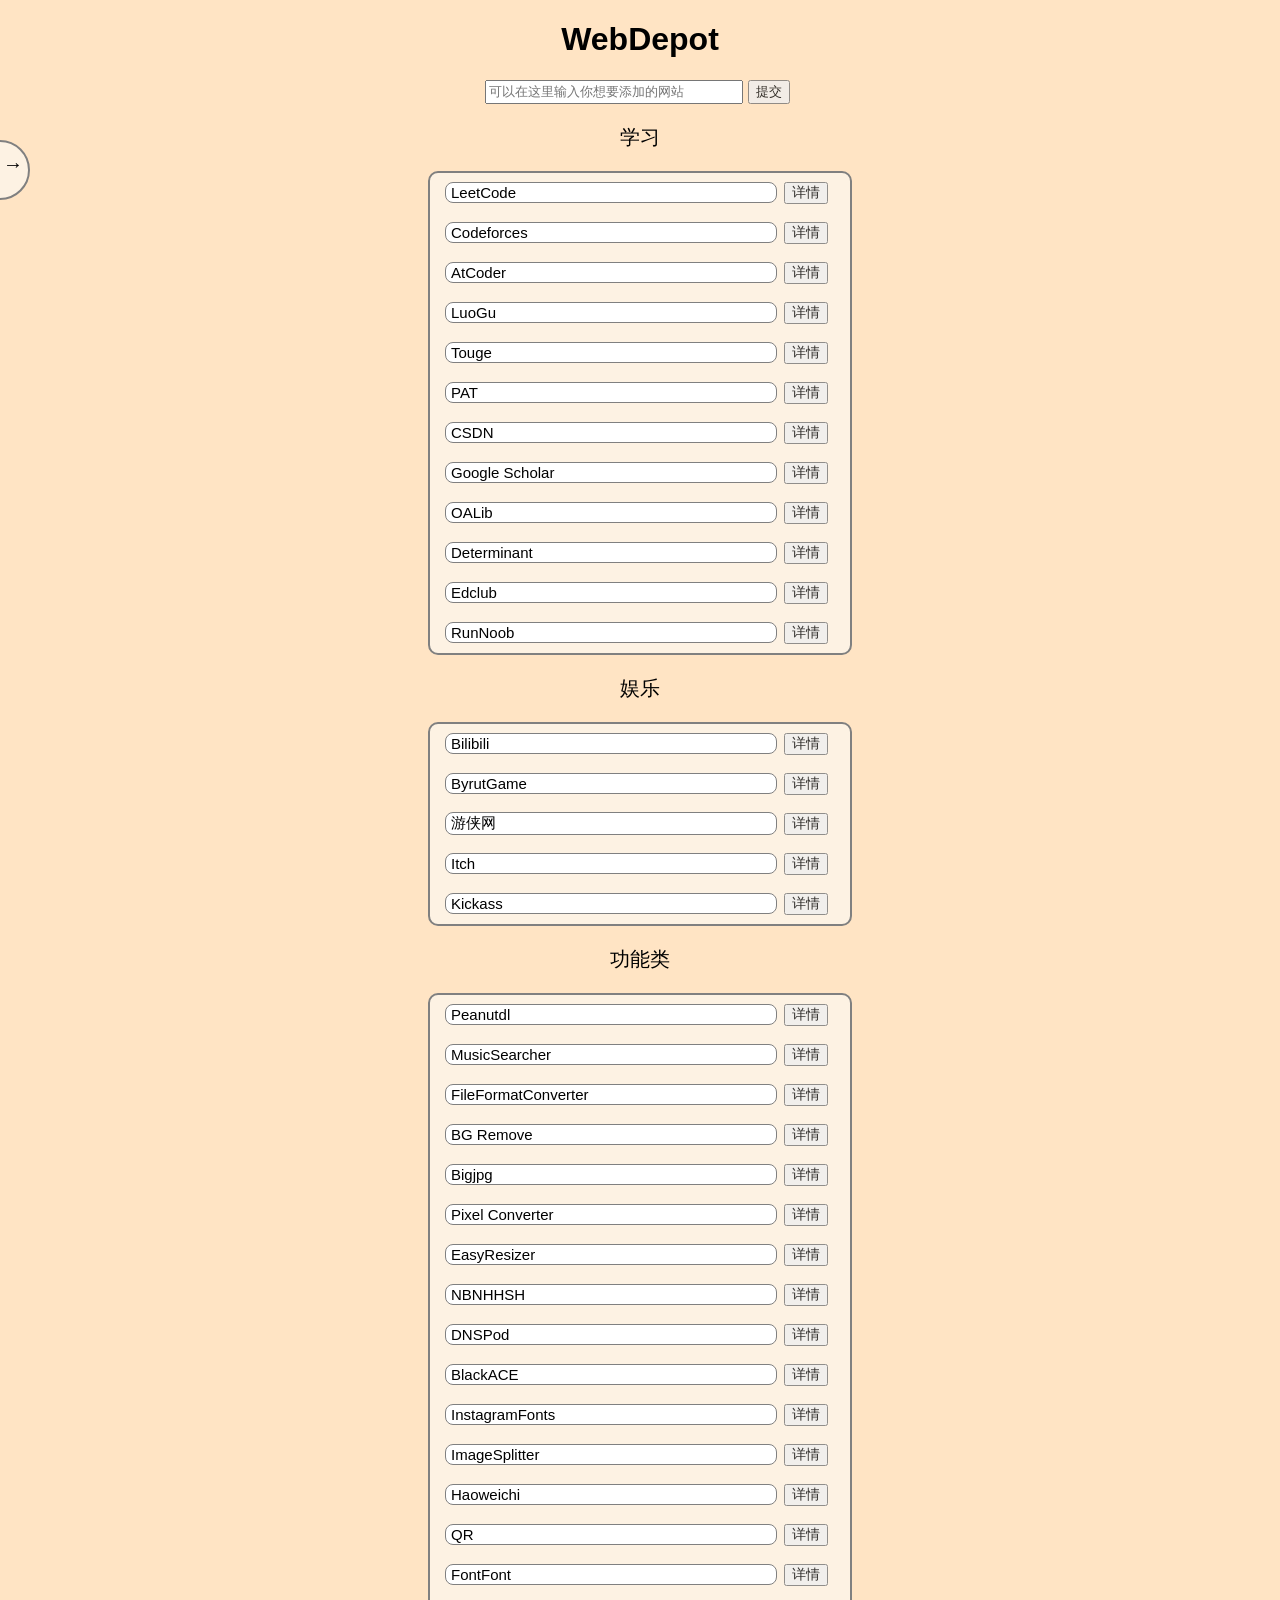
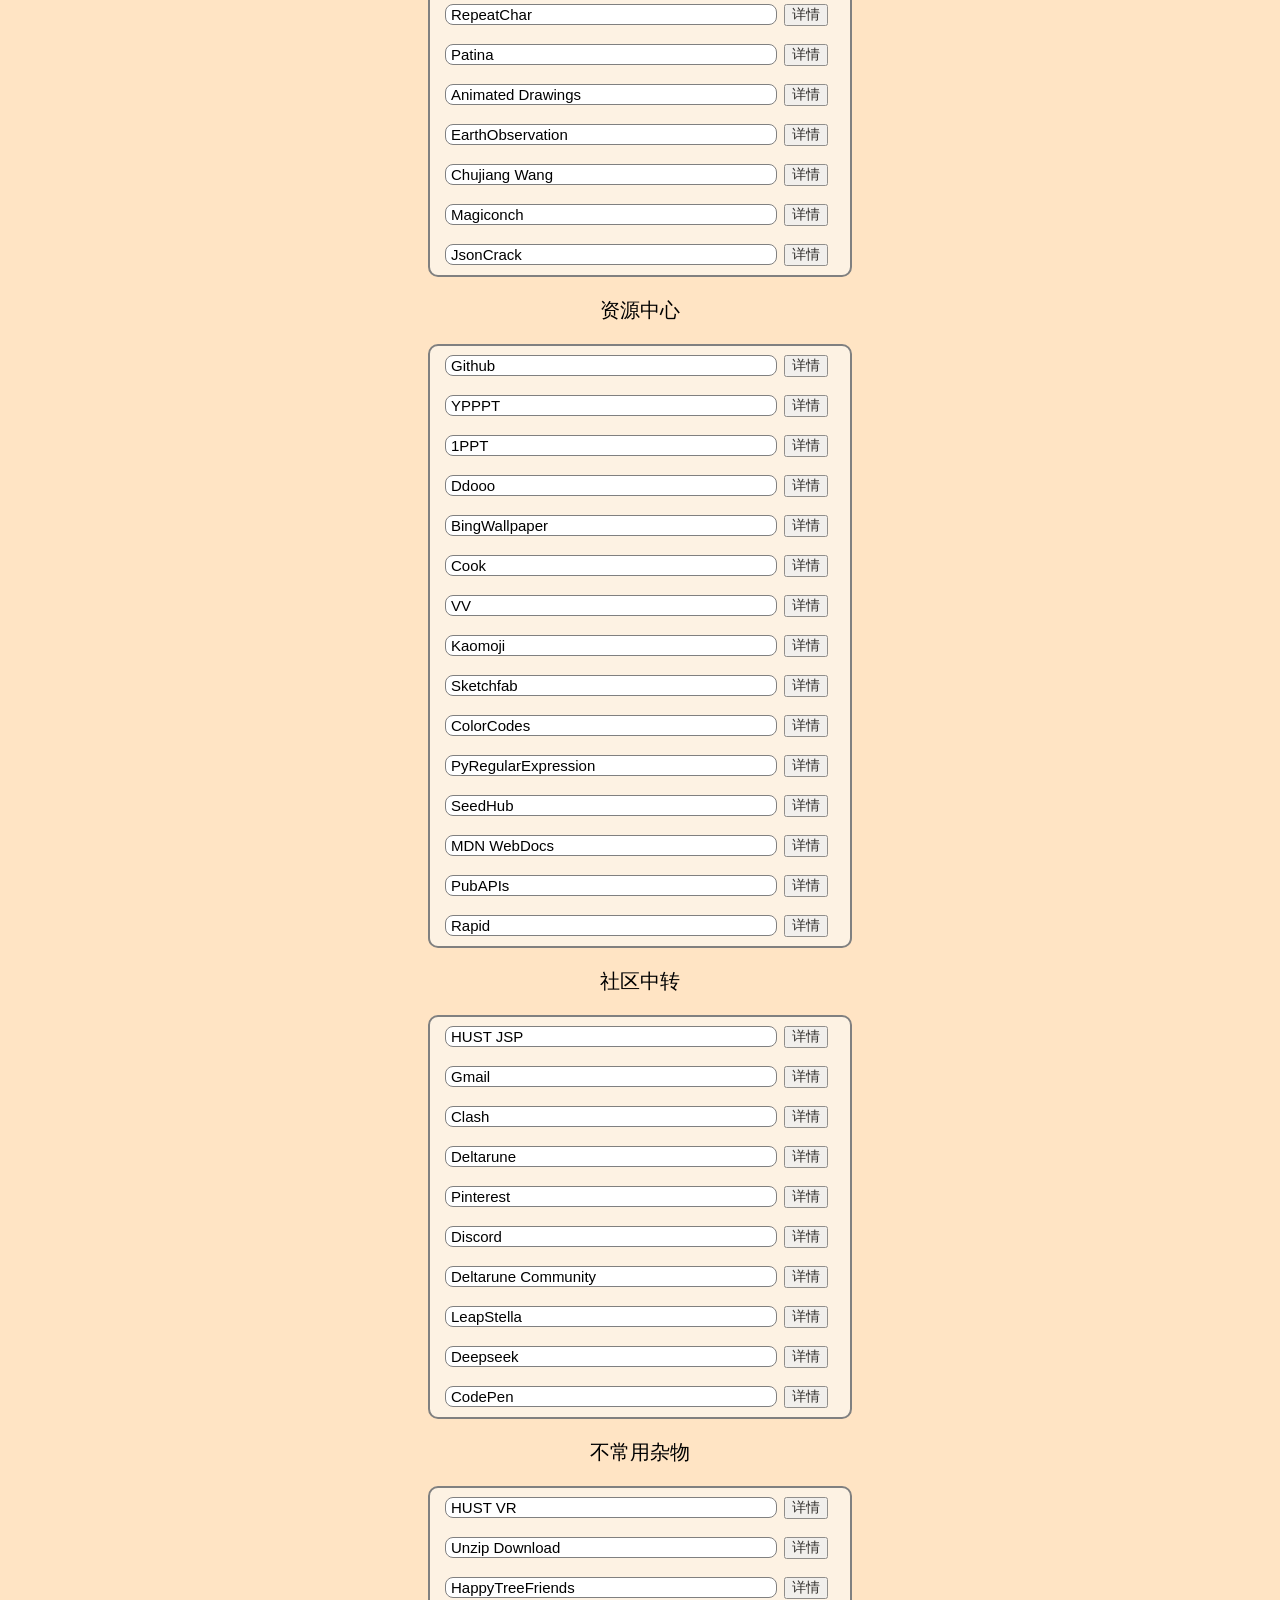
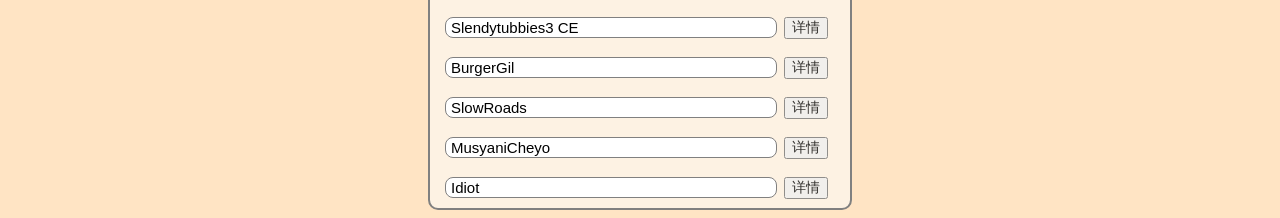
==== index.html @ 48ddadd8 "修改网站描述，增加新视觉效果" ====
<!DOCTYPE html>
<head>
    <meta charset="UTF-8">
    <title>WebDepot</title>
    <link rel = "stylesheet" href="style.css">
</head>
<body>
    <h1>WebDepot</h1>
    <div class="adddiv">
        <input class="add"
            type="text"
            name="add"
            placeholder="可以在这里输入你想要添加的网站"
            required>
        <button class="addsubmit">提交</button>
    </div>

    <p class="sidebar_1">→</p>
    <div class="sidebar_2">
        <a class="sidebar_button" href="#classdiv0" id="sidebar_button_0">学习</a>
        <a class="sidebar_button" href="#classdiv1" id="sidebar_button_1">娱乐</a>
        <a class="sidebar_button" href="#classdiv2" id="sidebar_button_2">功能类</a>
        <a class="sidebar_button" href="#classdiv3" id="sidebar_button_3">资源中心</a>
        <a class="sidebar_button" href="#classdiv4" id="sidebar_button_4">社区中转</a>
        <a class="sidebar_button" href="#classdiv5" id="sidebar_button_5">不常用杂物</a>
    </div>
    <p class="sidebar_3"></p>


    <p class="classtitle">学习</p>
    <div class="classdiv" id="classdiv0"></div>

    <p class="classtitle">娱乐</p>
    <div class="classdiv" id="classdiv1"></div>

    <p class="classtitle">功能类</p>
    <div class="classdiv" id="classdiv2"></div>

    <p class="classtitle">资源中心</p>
    <div class="classdiv" id="classdiv3"></div>

    <p class="classtitle">社区中转</p>
    <div class="classdiv" id="classdiv4"></div>

    <p class="classtitle">不常用杂物</p>
    <div class="classdiv" id="classdiv5"></div>


    <script src="db.js"></script>
    <script src="fun.js"></script>
    <script src="main.js"></script>
</body>
---- style.css ----
html{
    scroll-behavior: smooth;
}
body{
    background-color: bisque;
    font-family: "Comic Sans MS", sans-serif;
    text-align: center;
}
h1{
    cursor:default;
}
button{
    opacity: 0.8;
    transition: all 0.5s;
}
button:hover{
    transform: translateY(-5px);
    box-shadow:3px 3px 3px rgba(0,0,0,0.3);
    opacity: 1;
}
@keyframes breathing {
    0%{
        opacity: 1;
    }
    20%{
        opacity: 1;
    }
    60%{
        opacity: 0.5;
    }
    100%{
        opacity: 1;
    }
}




.maintitle{
    font-size:10px;
}



.adddiv{
    display: flex;
    justify-content: center;
}
.add{
    width:250px;
}
.addsubmit{
    margin:0 5px;
}



.classdiv{
    text-align: center;
    border:2px solid grey;
    border-radius:10px;
    width:420px;
    margin:0 auto;
    background-color: #FDF2E3;
    scroll-margin-top: 67px;
    transition:all 0.5s;
}
.classtitle{
    font-size: 20px;
    cursor:default;
}
.web{
    display: flex;
    justify-content: center;
    margin:0 auto;
    height:40px;
}

.url{
    color:black;
    text-decoration: none;
}
.name{
    position: relative;
    font-size:15px;
    width:320px;
    text-align: left;
    padding: 1px 5px;
    border:1px solid grey;
    border-radius:8px;
    background-color: white;
    margin:auto 0;
    transition: all 0.5s;
}
.name:hover{
    color:crimson;
    transform: translateX(4px);
    animation: breathing 1.5s ease infinite;
}

.descbutton{
    margin:auto 7px;
    font-size: 14px;
    padding: 0 6px;
}
.desc{
    position: absolute;
    top:0;
    border-radius:5px;
    opacity:0;
    transition:all 0.5s;
    width:320px;
    text-align: right;
    margin:0;
}



.sidebar_1{
    box-sizing: border-box;
    position: fixed;
    height:60px;
    width:60px;
    padding:11px 5px 0 0;
    border:2px solid grey;
    border-radius: 30px;
    font-size:20px;
    background-color: #FDF2E3;
    top:120px;
    left:-30px;
    cursor:pointer;
    text-align: right;
    transition: all 0.5s ;
}
.sidebar_2{
    box-sizing: border-box;
    position: fixed;
    width:130px;
    height:220px;
    border:2px solid grey;
    border-radius:10px;
    background-color: #FDF2E3;
    top:120px;
    left:-130px;
    transition: all 0.5s ;
    text-align: center;
}
.sidebar_button{
    display: block;
    width:80px;
    margin:10px auto;
    font-size: 15px;
    padding: 0 6px;
    color:black;
    text-decoration: none;;
    text-align: center;
    padding: 1px 5px;
    border:1px solid grey;
    border-radius:8px;
    background-color: white;
    cursor:pointer;
    opacity:0.8;
    transition: all 0.5s;
}
.sidebar_button:hover{
    transform: translateY(-4px);
    box-shadow:3px 3px 3px rgba(0,0,0,0.3);
    opacity: 1;
}
.sidebar_3{
    height:55px;
    width:2px;
    padding:0;
    border:0 solid black;
    background:#FDF2E3;
    position: fixed;
    top:126px;
    left:-2px;
    transition: all 0.5s;
}
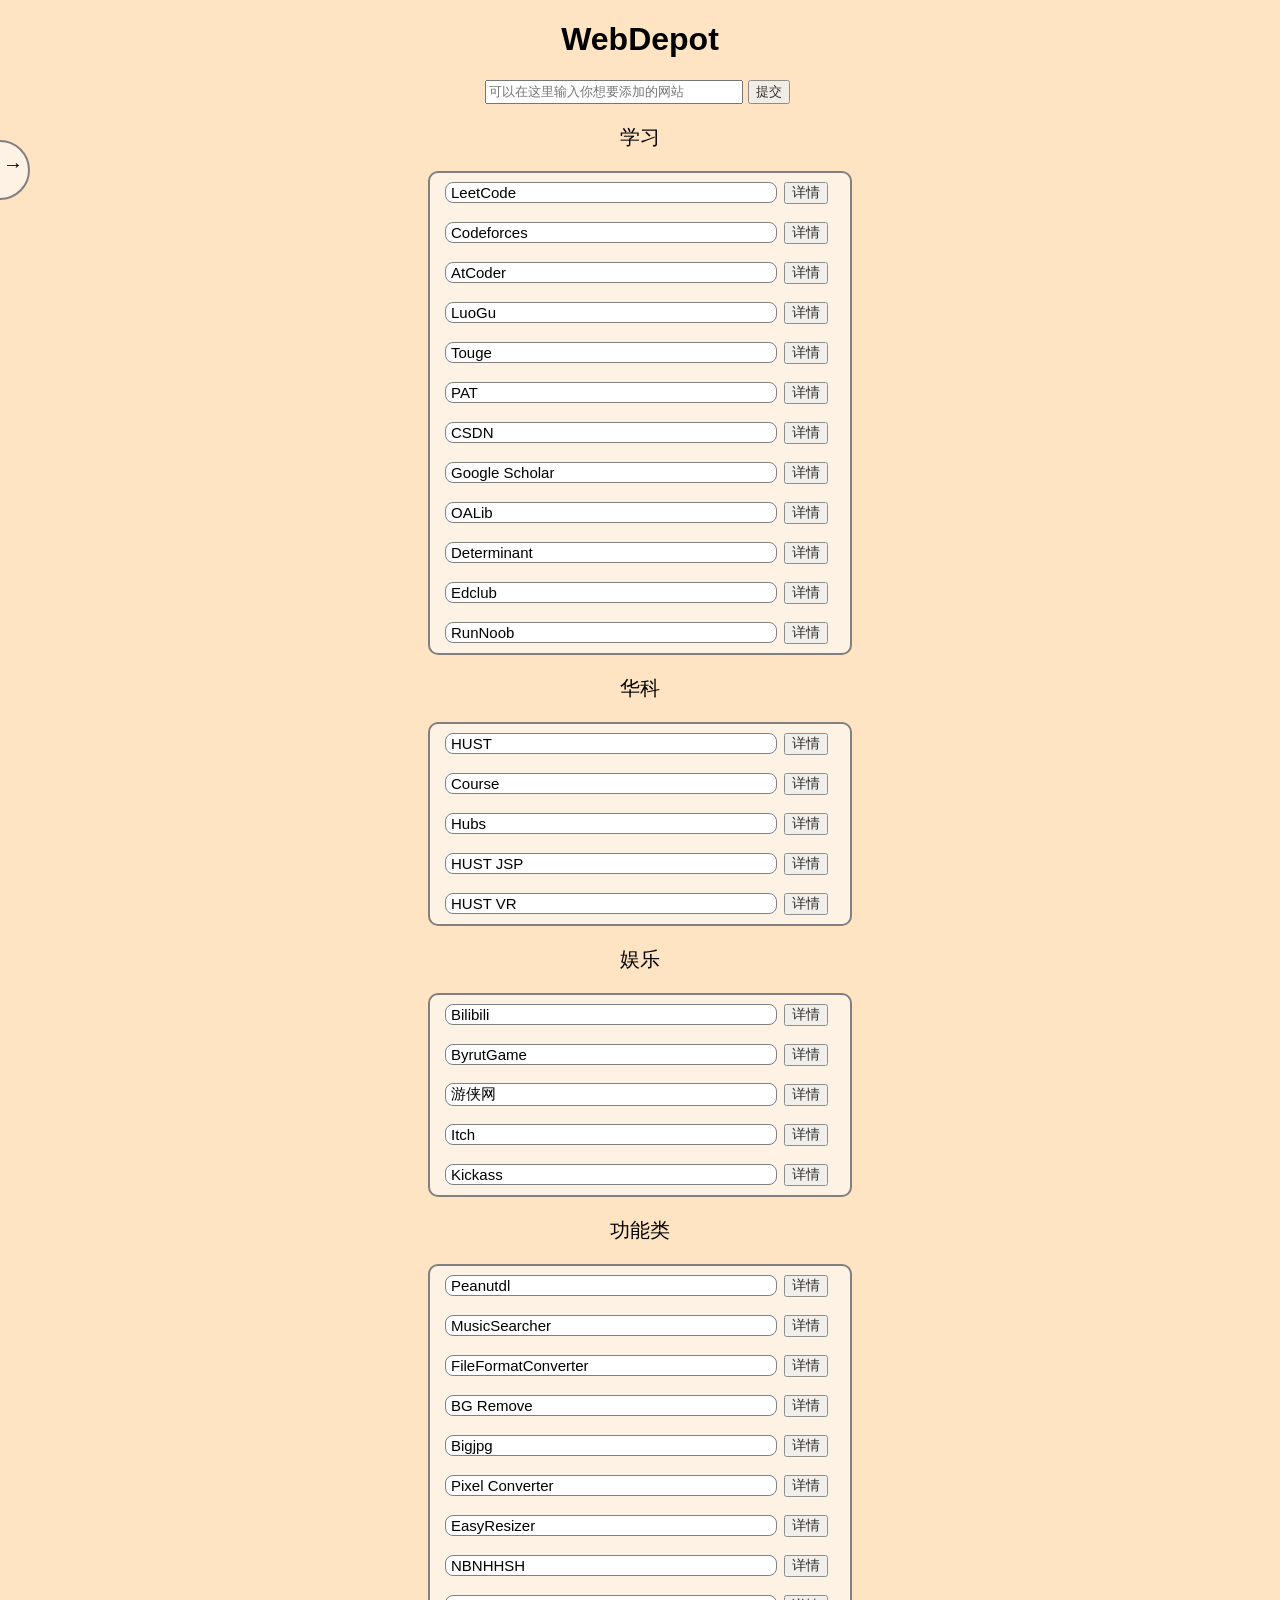
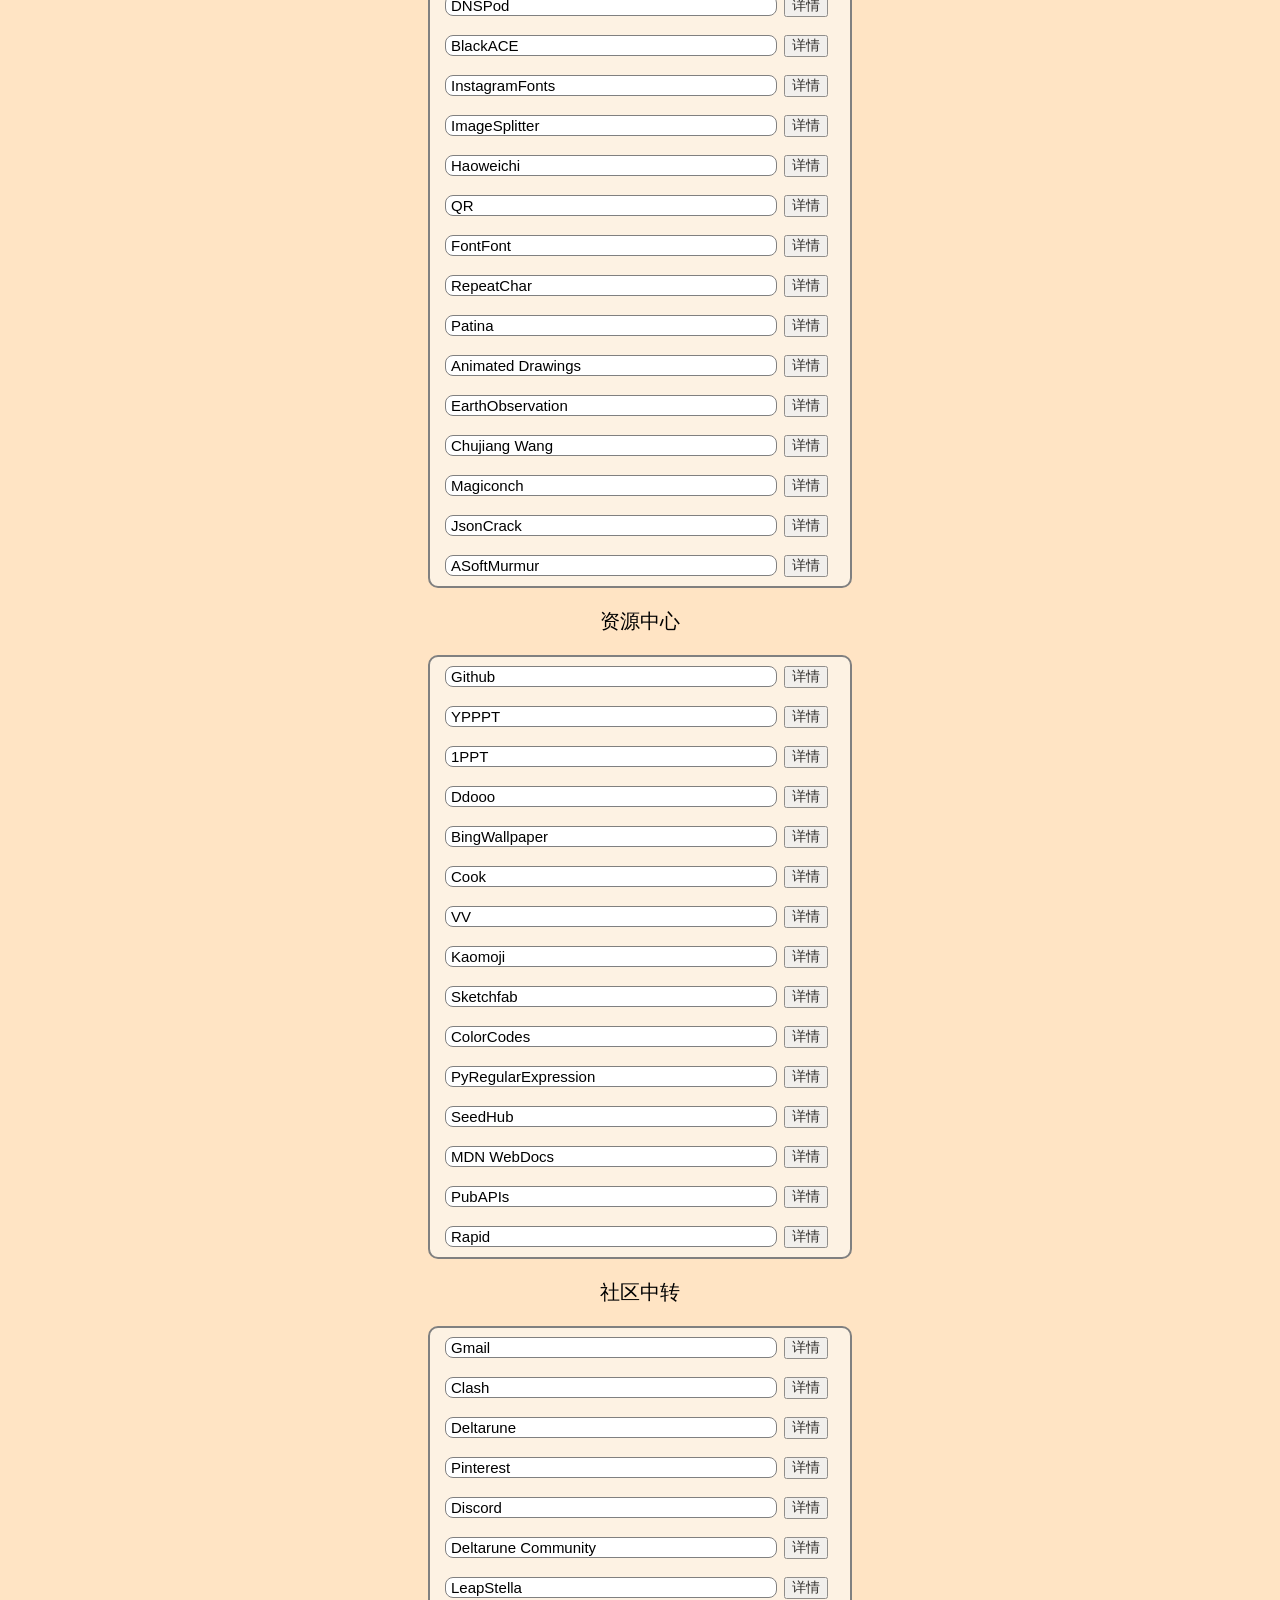
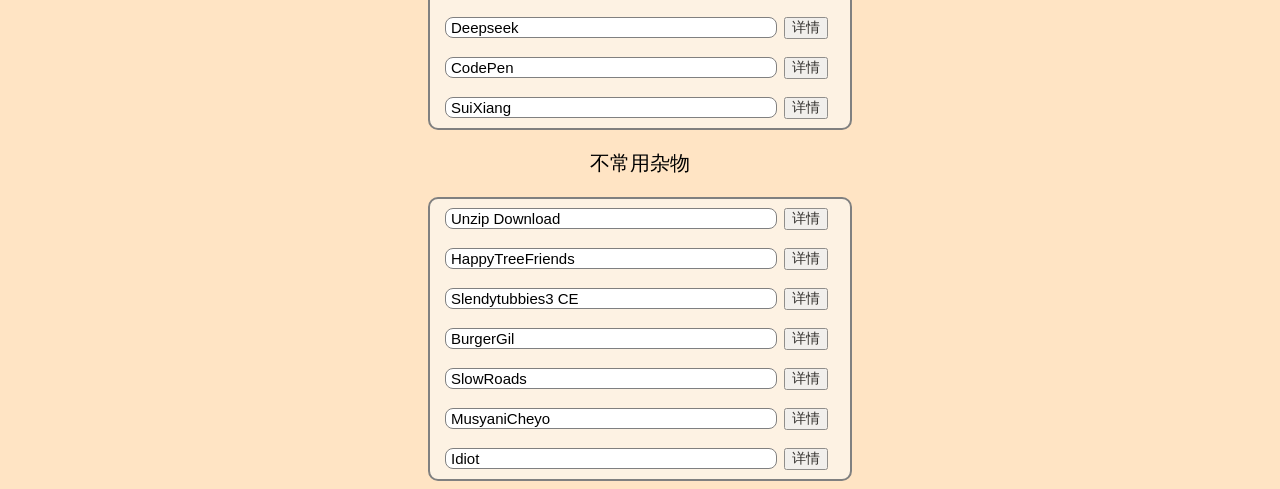
==== commit 1a8d1e7e: "添加华科标签，加入新网站，优化animation动画" ====
--- a/index.html
+++ b/index.html
@@ -1,6 +1,7 @@
 <!DOCTYPE html>
 <head>
     <meta charset="UTF-8">
+    <meta name="viewport" content="width=550px">
     <title>WebDepot</title>
     <link rel = "stylesheet" href="style.css">
 </head>
@@ -17,7 +18,9 @@
 
     <p class="sidebar_1">→</p>
     <div class="sidebar_2">
+        <p class="sidebar_title">跳转目录</p>
         <a class="sidebar_button" href="#classdiv0" id="sidebar_button_0">学习</a>
+        <a class="sidebar_button" href="#classdiv6" id="sidebar_button_6">华科</a>
         <a class="sidebar_button" href="#classdiv1" id="sidebar_button_1">娱乐</a>
         <a class="sidebar_button" href="#classdiv2" id="sidebar_button_2">功能类</a>
         <a class="sidebar_button" href="#classdiv3" id="sidebar_button_3">资源中心</a>
@@ -29,6 +32,9 @@
 
     <p class="classtitle">学习</p>
     <div class="classdiv" id="classdiv0"></div>
+
+    <p class="classtitle">华科</p>
+    <div class="classdiv" id="classdiv6"></div>
 
     <p class="classtitle">娱乐</p>
     <div class="classdiv" id="classdiv1"></div>
--- a/style.css
+++ b/style.css
@@ -9,6 +9,9 @@
 h1{
     cursor:default;
 }
+p{
+    cursor:default;
+}
 button{
     opacity: 0.8;
     transition: all 0.5s;
@@ -32,6 +35,17 @@
         opacity: 1;
     }
 }
+@keyframes classdiv_breathing{
+    0%{
+        border:2px solid black;
+    }
+    50%{
+        border:2px solid grey;
+    }
+    100%{
+        border:2px solid black;
+    }
+}
 
 
 
@@ -46,12 +60,12 @@
     display: flex;
     justify-content: center;
 }
-.add{
-    width:250px;
-}
-.addsubmit{
-    margin:0 5px;
-}
+    .add{
+        width:250px;
+    }
+    .addsubmit{
+        margin:0 5px;
+    }
 
 
 
@@ -63,56 +77,55 @@
     margin:0 auto;
     background-color: #FDF2E3;
     scroll-margin-top: 67px;
-    transition:all 0.5s;
-}
-.classtitle{
-    font-size: 20px;
-    cursor:default;
-}
-.web{
-    display: flex;
-    justify-content: center;
-    margin:0 auto;
-    height:40px;
-}
-
-.url{
-    color:black;
-    text-decoration: none;
-}
-.name{
-    position: relative;
-    font-size:15px;
-    width:320px;
-    text-align: left;
-    padding: 1px 5px;
-    border:1px solid grey;
-    border-radius:8px;
-    background-color: white;
-    margin:auto 0;
-    transition: all 0.5s;
-}
-.name:hover{
-    color:crimson;
-    transform: translateX(4px);
-    animation: breathing 1.5s ease infinite;
-}
-
-.descbutton{
-    margin:auto 7px;
-    font-size: 14px;
-    padding: 0 6px;
-}
-.desc{
-    position: absolute;
-    top:0;
-    border-radius:5px;
-    opacity:0;
-    transition:all 0.5s;
-    width:320px;
-    text-align: right;
-    margin:0;
-}
+}
+    .classtitle{
+        font-size: 20px;
+        cursor:default;
+    }
+    .web{
+        display: flex;
+        justify-content: center;
+        margin:0 auto;
+        height:40px;
+    }
+
+        .url{
+            color:black;
+            text-decoration: none;
+        }
+        .name{
+            position: relative;
+            font-size:15px;
+            width:320px;
+            text-align: left;
+            padding: 1px 5px;
+            border:1px solid grey;
+            border-radius:8px;
+            background-color: white;
+            margin:auto 0;
+            transition: all 0.5s;
+        }
+        .name:hover{
+            color:crimson;
+            transform: translateX(4px);
+            animation: breathing 1.5s ease infinite;
+        }
+
+        .descbutton{
+            margin:auto 7px;
+            font-size: 14px;
+            padding: 0 6px;
+        }
+        .desc{
+            position: absolute;
+            top:0;
+            border-radius:5px;
+            opacity:0;
+            transition:all 0.5s;
+            width:320px;
+            text-align: right;
+            margin:0;
+        }
 
 
 
@@ -131,12 +144,13 @@
     cursor:pointer;
     text-align: right;
     transition: all 0.5s ;
+    z-index: 1;
 }
 .sidebar_2{
     box-sizing: border-box;
     position: fixed;
     width:130px;
-    height:220px;
+    height:305px;
     border:2px solid grey;
     border-radius:10px;
     background-color: #FDF2E3;
@@ -144,29 +158,34 @@
     left:-130px;
     transition: all 0.5s ;
     text-align: center;
-}
-.sidebar_button{
-    display: block;
-    width:80px;
-    margin:10px auto;
-    font-size: 15px;
-    padding: 0 6px;
-    color:black;
-    text-decoration: none;;
-    text-align: center;
-    padding: 1px 5px;
-    border:1px solid grey;
-    border-radius:8px;
-    background-color: white;
-    cursor:pointer;
-    opacity:0.8;
-    transition: all 0.5s;
-}
-.sidebar_button:hover{
-    transform: translateY(-4px);
-    box-shadow:3px 3px 3px rgba(0,0,0,0.3);
-    opacity: 1;
-}
+    z-index: 1;
+}   /*  每加一个新标签，height加35px  */
+    .sidebar_title{
+        font-size: 20px;
+        margin:5px auto 15px;
+    }
+    .sidebar_button{
+        display: block;
+        width:80px;
+        margin:10px auto;
+        font-size: 15px;
+        padding: 0 6px;
+        color:black;
+        text-decoration: none;;
+        text-align: center;
+        padding: 1px 5px;
+        border:1px solid grey;
+        border-radius:8px;
+        background-color: white;
+        cursor:pointer;
+        opacity:0.8;
+        transition: all 0.5s;
+    }
+    .sidebar_button:hover{
+        transform: translateY(-4px);
+        box-shadow:3px 3px 3px rgba(0,0,0,0.3);
+        opacity: 1;
+    }
 .sidebar_3{
     height:55px;
     width:2px;
@@ -177,4 +196,23 @@
     top:126px;
     left:-2px;
     transition: all 0.5s;
+    z-index: 1;
+}
+
+@media(hover:none){
+    button:hover{
+        transform: translateY(0px);
+        box-shadow:3px 3px 3px rgba(0,0,0,0);
+        opacity: 1;
+    }
+            .name:hover{
+                color:black;
+                transform: translateX(0px);
+                animation: none;
+            }
+        .sidebar_button:hover{
+            transform: translateY(0px);
+            box-shadow:3px 3px 3px rgba(0,0,0,0);
+            opacity: 1;
+        }
 }
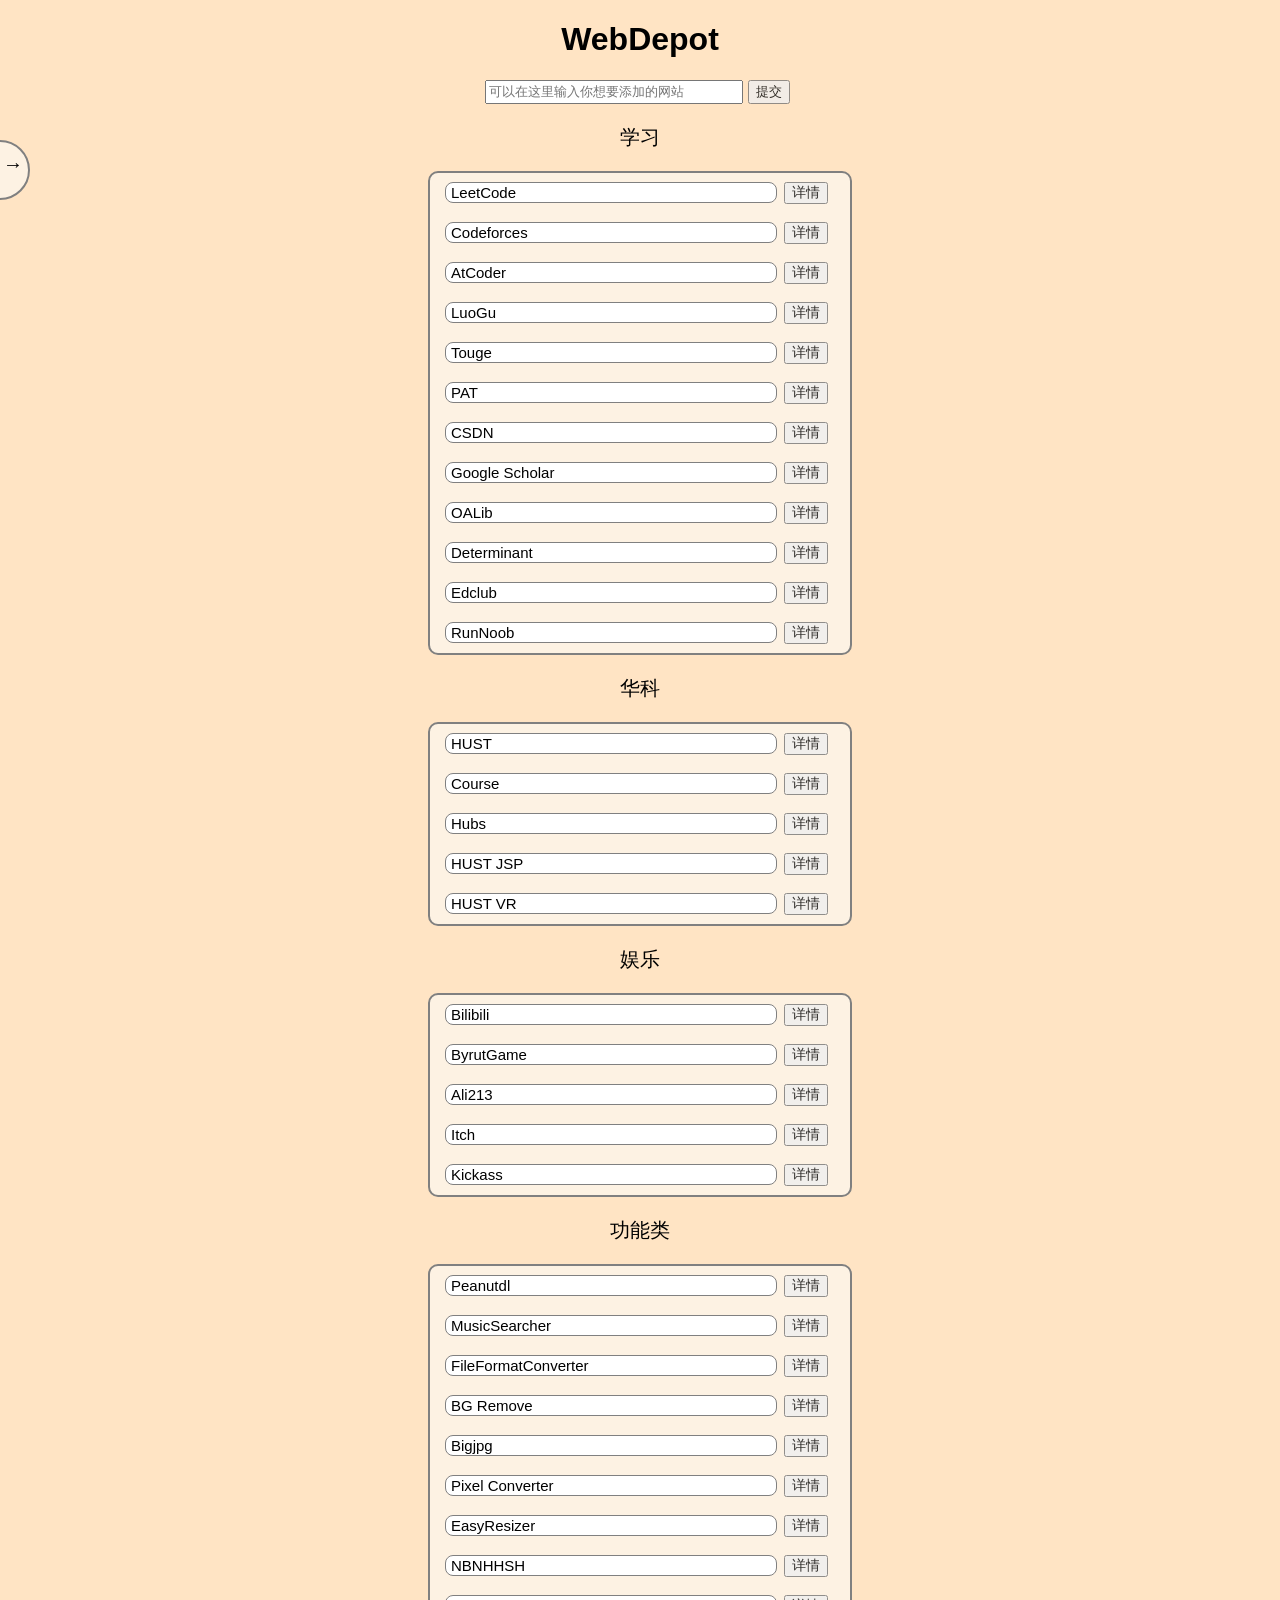
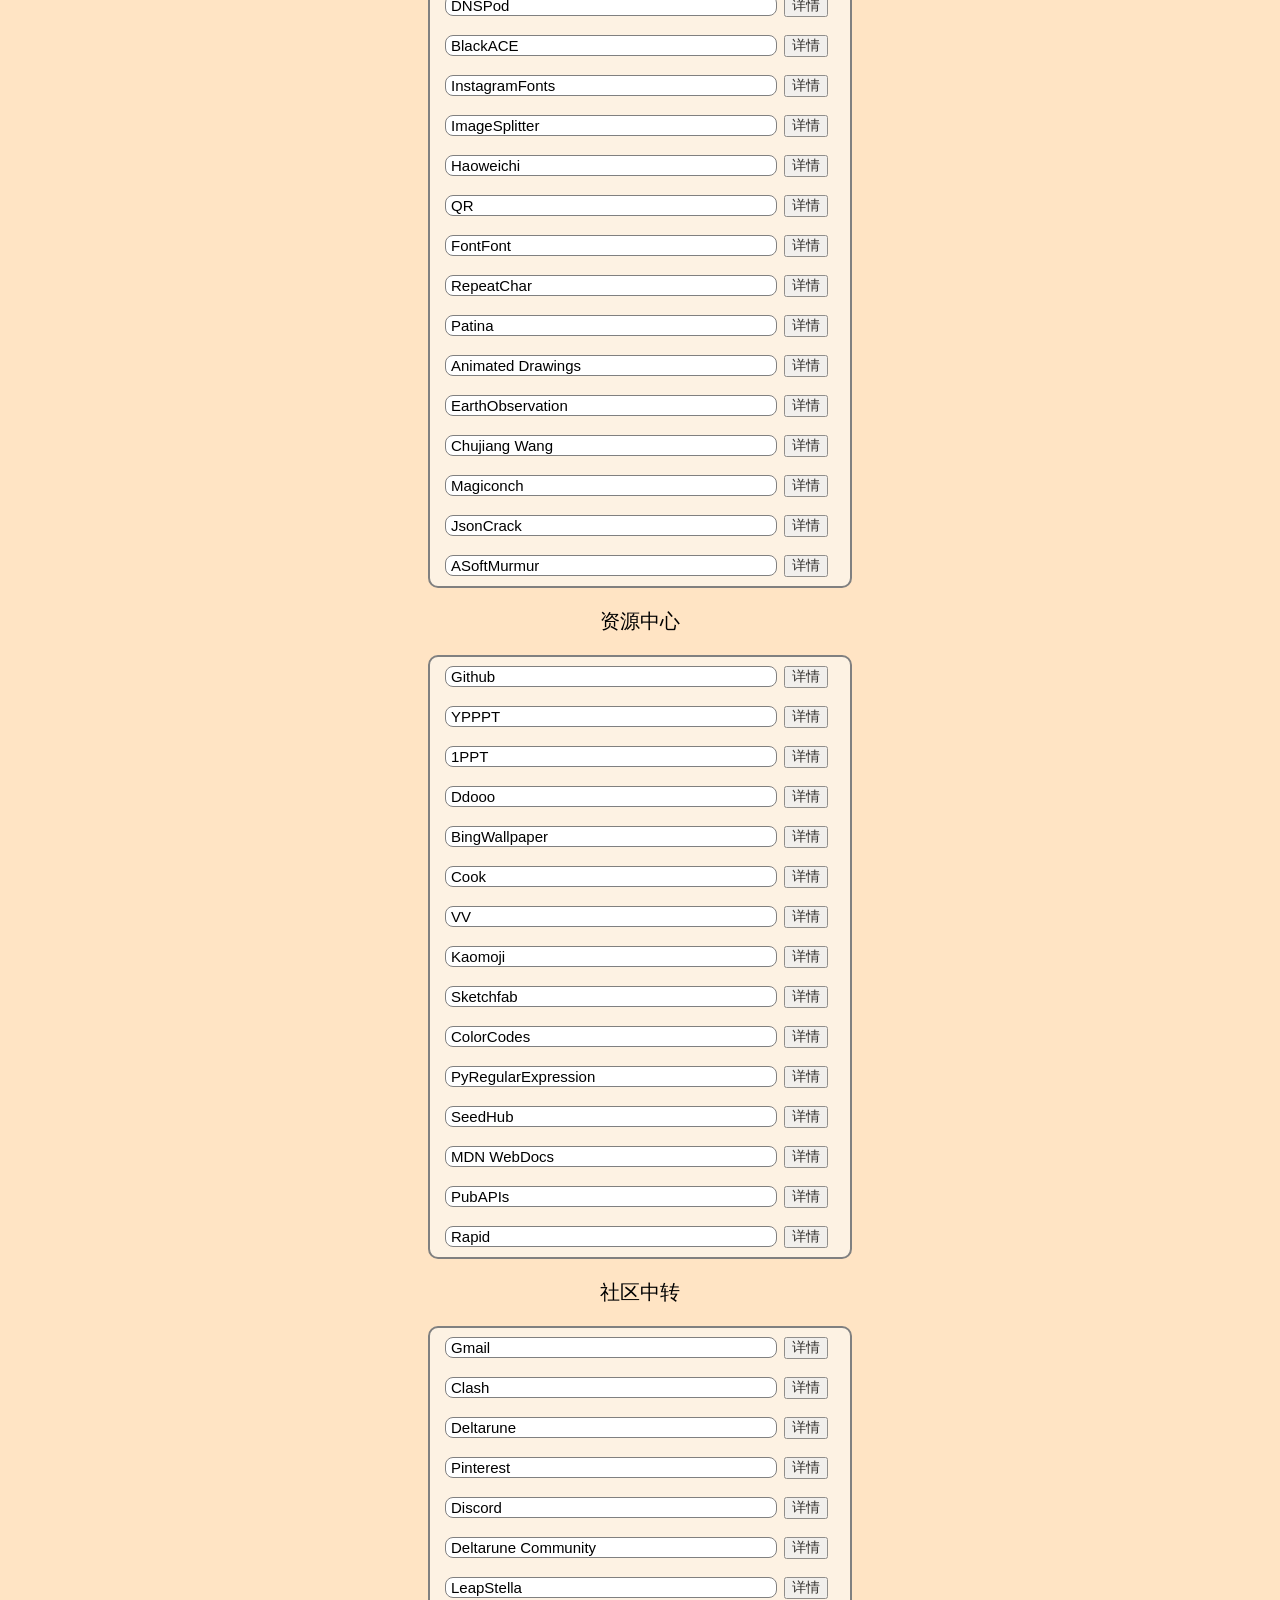
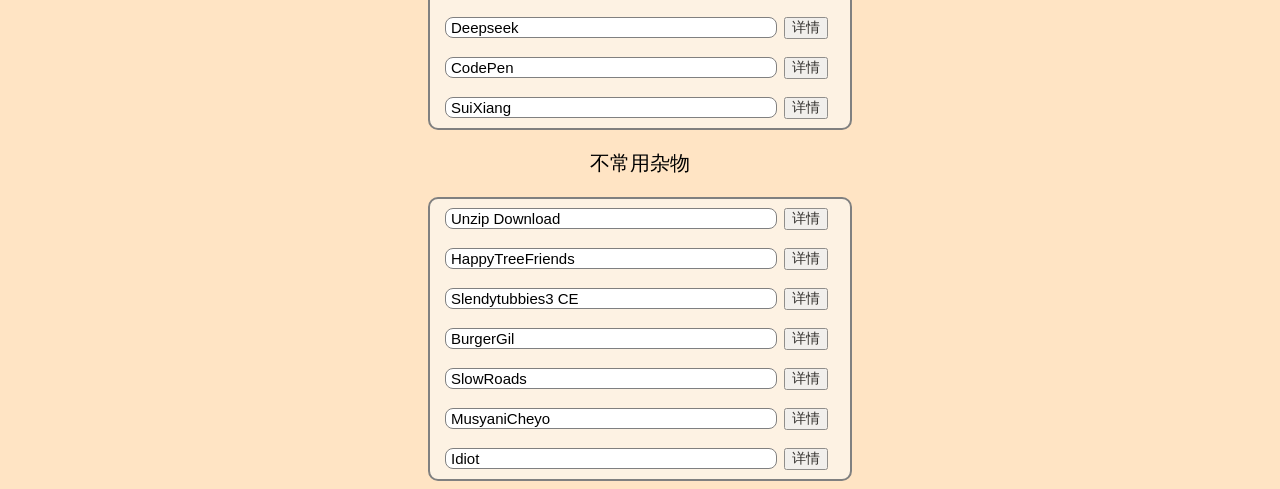
==== commit 952d57bb: "500px" ====
--- a/index.html
+++ b/index.html
@@ -1,7 +1,7 @@
 <!DOCTYPE html>
 <head>
     <meta charset="UTF-8">
-    <meta name="viewport" content="width=550px">
+    <meta name="viewport" content="width=500px">
     <title>WebDepot</title>
     <link rel = "stylesheet" href="style.css">
 </head>
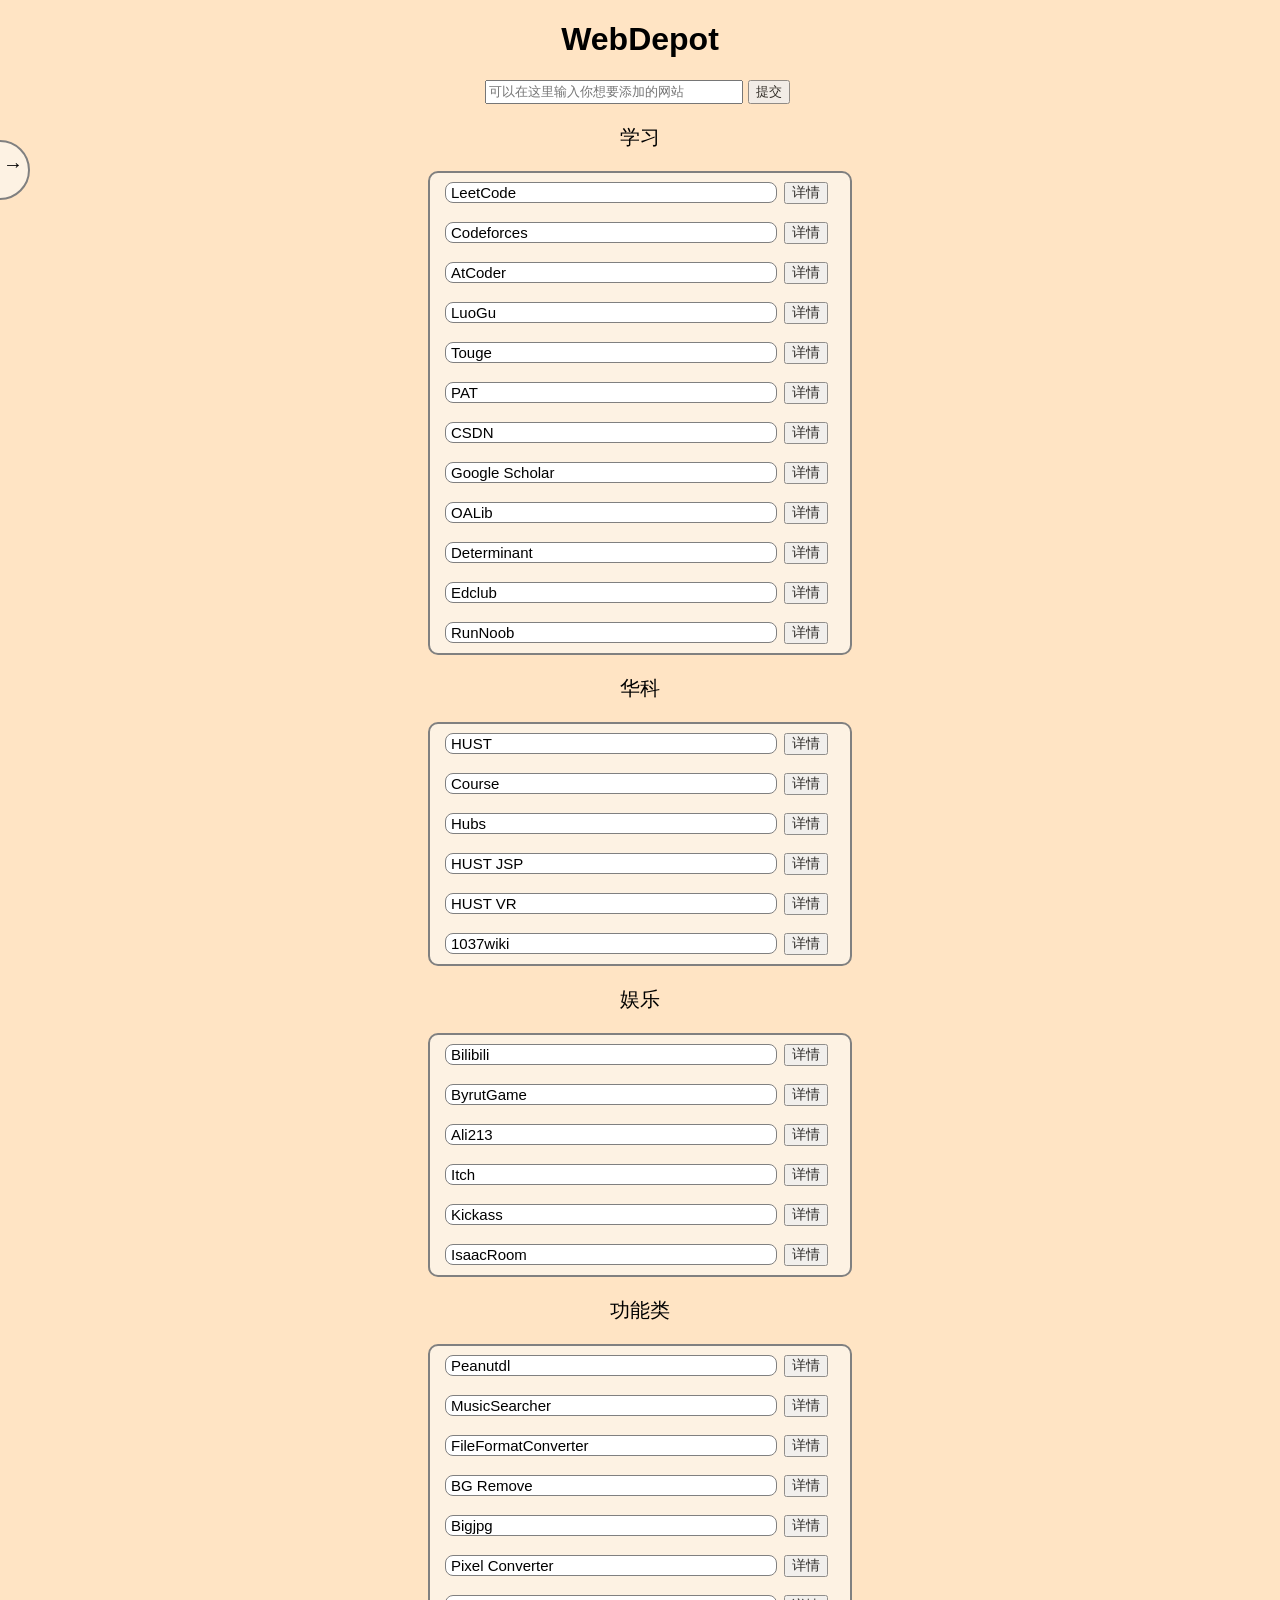
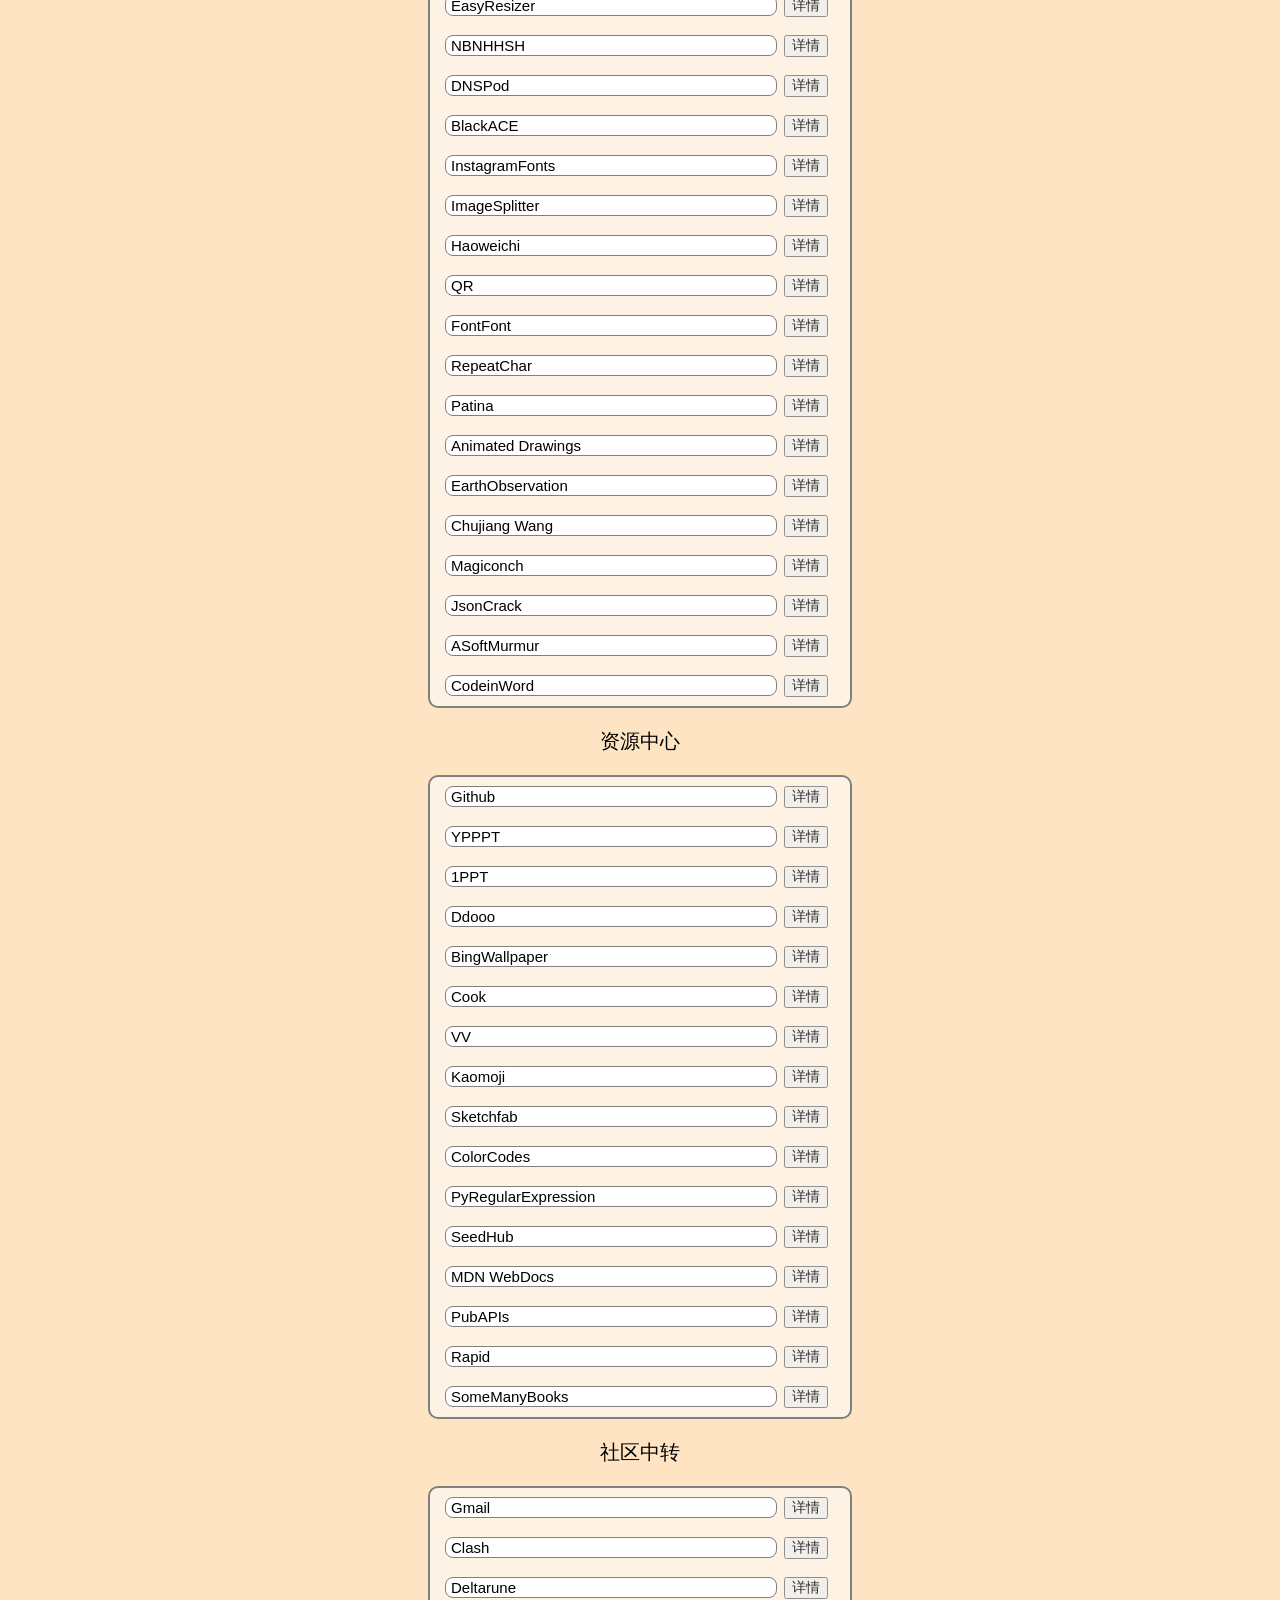
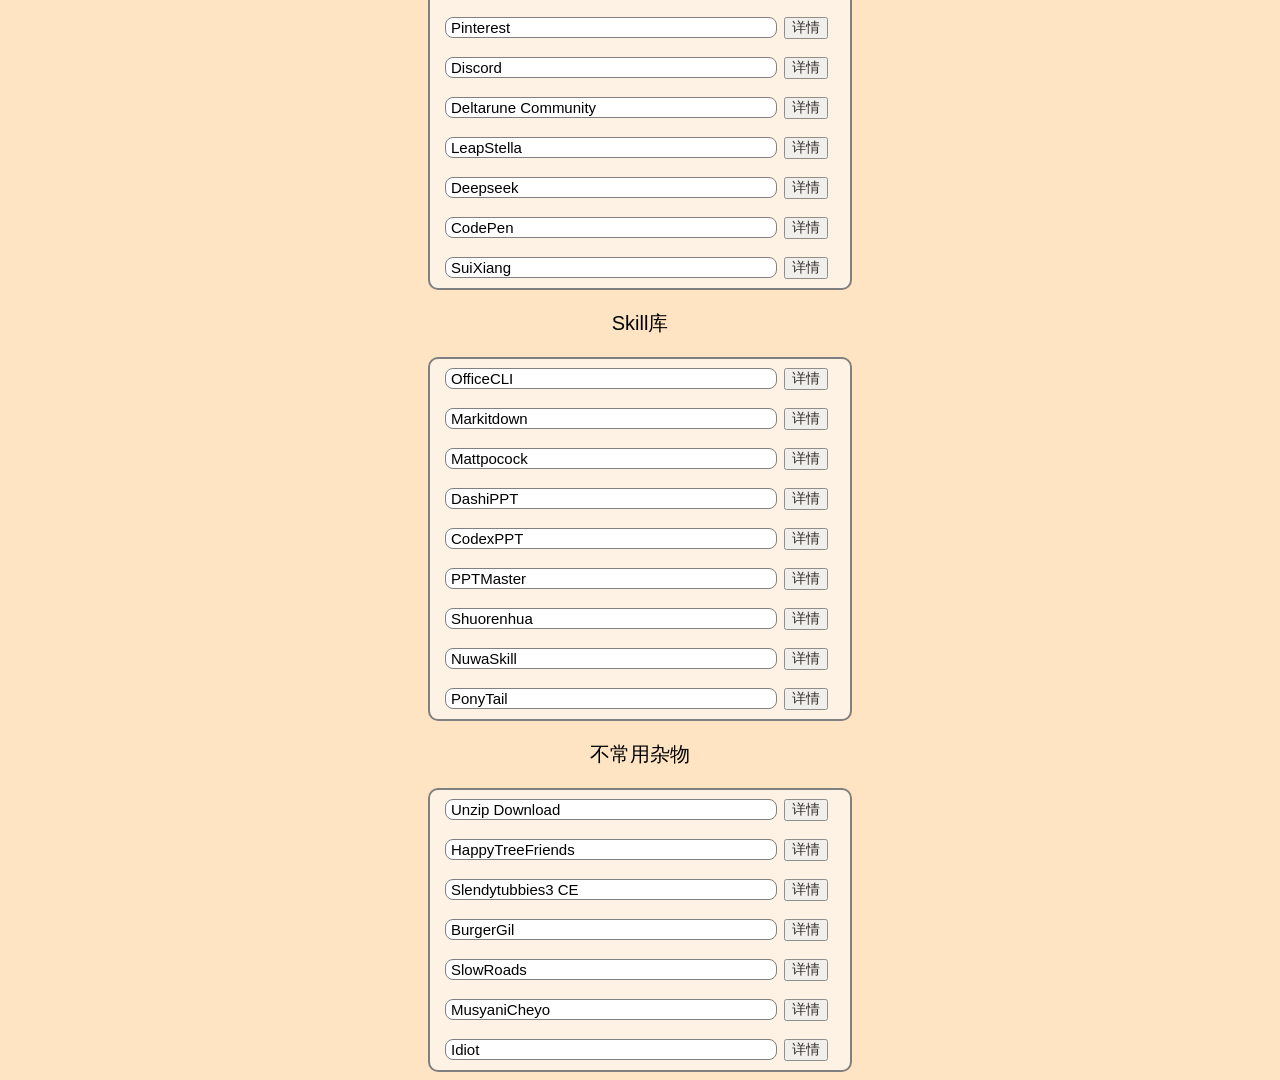
==== commit de47a9a4: "新增skill分区和很多新web" ====
--- a/index.html
+++ b/index.html
@@ -25,6 +25,7 @@
         <a class="sidebar_button" href="#classdiv2" id="sidebar_button_2">功能类</a>
         <a class="sidebar_button" href="#classdiv3" id="sidebar_button_3">资源中心</a>
         <a class="sidebar_button" href="#classdiv4" id="sidebar_button_4">社区中转</a>
+        <a class="sidebar_button" href="#classdiv7" id="sidebar_button_7">Skill库</a>
         <a class="sidebar_button" href="#classdiv5" id="sidebar_button_5">不常用杂物</a>
     </div>
     <p class="sidebar_3"></p>
@@ -48,6 +49,9 @@
     <p class="classtitle">社区中转</p>
     <div class="classdiv" id="classdiv4"></div>
 
+    <p class="classtitle">Skill库</p>
+    <div class="classdiv" id="classdiv7"></div>
+
     <p class="classtitle">不常用杂物</p>
     <div class="classdiv" id="classdiv5"></div>
 
--- a/style.css
+++ b/style.css
@@ -150,7 +150,7 @@
     box-sizing: border-box;
     position: fixed;
     width:130px;
-    height:305px;
+    height:340px;
     border:2px solid grey;
     border-radius:10px;
     background-color: #FDF2E3;
